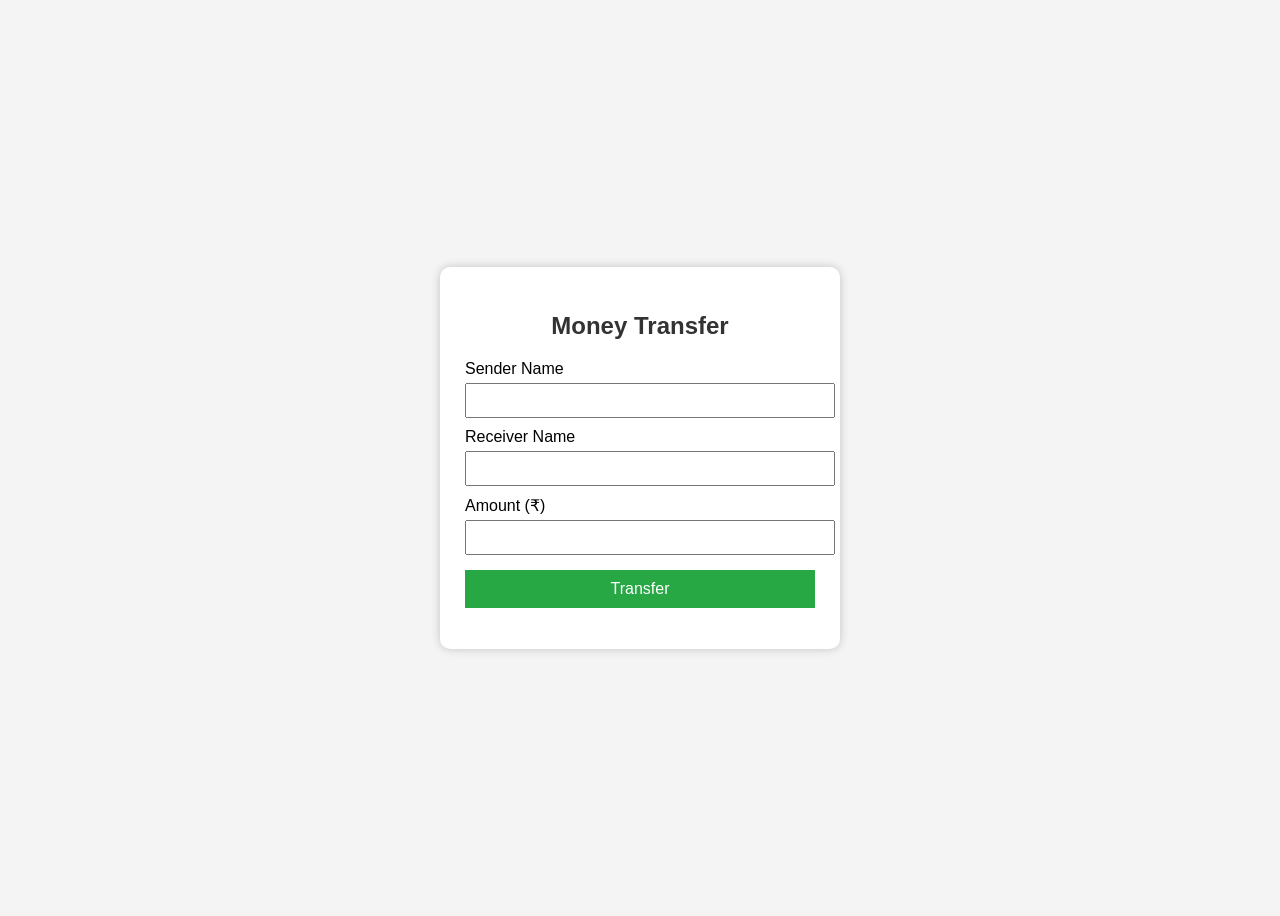
==== index.html @ 806d9703 "Add initial Money Transfer HTML structure" ====
<!DOCTYPE html>
<html>
<head>
    <title>Money Transfer</title>
    <style>
        body {
            font-family: Arial, sans-serif;
            background: #f4f4f4;
            display: flex;
            justify-content: center;
            align-items: center;
            height: 100vh;
        }

        .container {
            background: white;
            padding: 25px;
            border-radius: 10px;
            width: 350px;
            box-shadow: 0 0 10px rgba(0,0,0,0.2);
        }

        h2 {
            text-align: center;
            color: #333;
        }

        label {
            display: block;
            margin-top: 10px;
        }

        input {
            width: 100%;
            padding: 8px;
            margin-top: 5px;
        }

        button {
            width: 100%;
            padding: 10px;
            margin-top: 15px;
            background: #28a745;
            color: white;
            border: none;
            cursor: pointer;
            font-size: 16px;
        }

        button:hover {
            background: #218838;
        }

        #message {
            text-align: center;
            margin-top: 15px;
            font-weight: bold;
            color: green;
        }
    </style>
</head>
<body>

<div class="container">
    <h2>Money Transfer</h2>

    <label>Sender Name</label>
    <input type="text" id="sender">

    <label>Receiver Name</label>
    <input type="text" id="receiver">

    <label>Amount (₹)</label>
    <input type="number" id="amount">

    <button onclick="transferMoney()">Transfer</button>

    <p id="message"></p>
</div>

<script>
function transferMoney() {
    let sender = document.getElementById("sender").value;
    let receiver = document.getElementById("receiver").value;
    let amount = document.getElementById("amount").value;

    if(sender === "" || receiver === "" || amount === "") {
        document.getElementById("message").innerHTML =
            "Please fill all fields!";
        document.getElementById("message").style.color = "red";
    } else {
        document.getElementById("message").innerHTML =
            "₹" + amount + " transferred successfully from " +
            sender + " to " + receiver + "!";
        document.getElementById("message").style.color = "green";
    }
}
</script>

</body>
  </html>
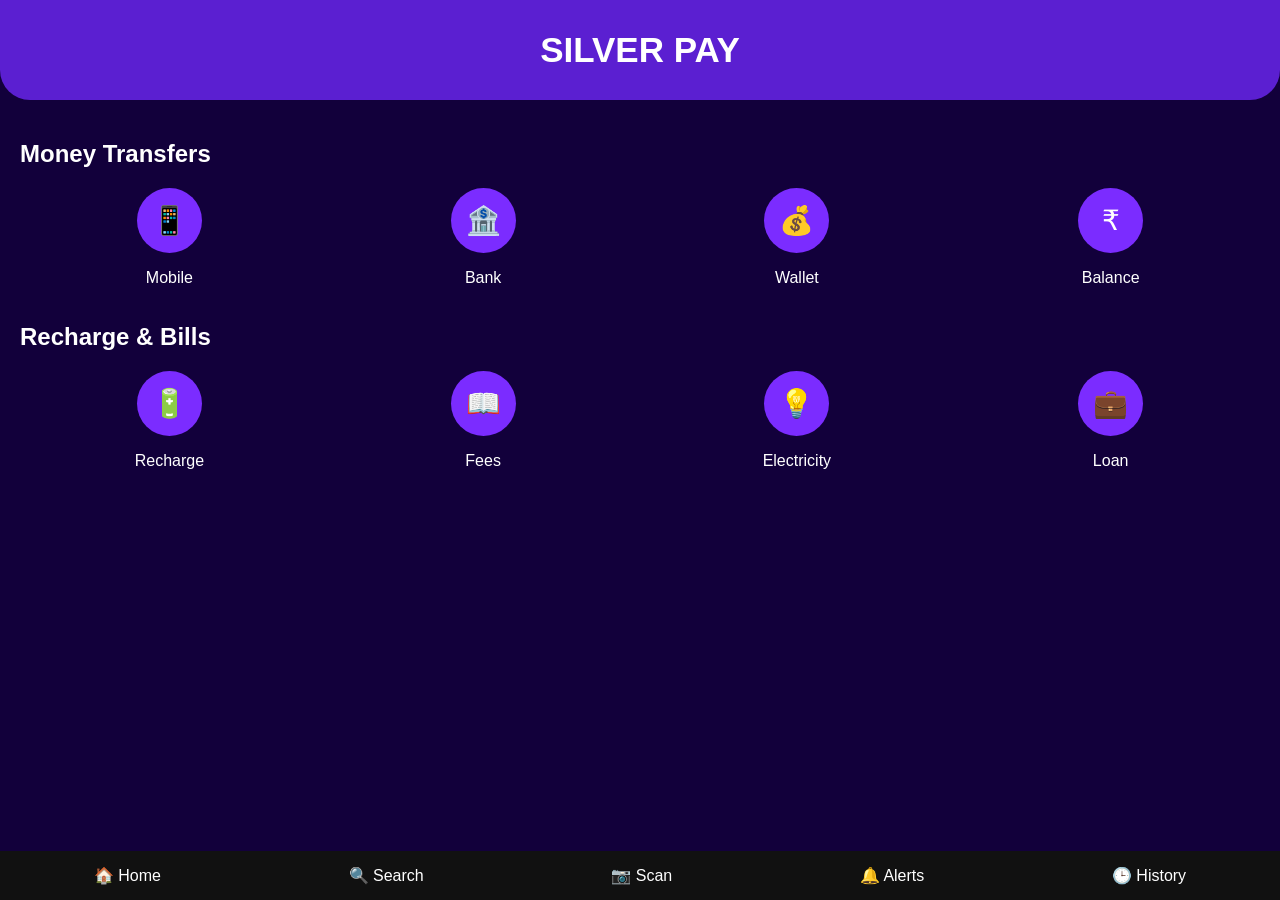
==== commit a9b21657: "Update home .html" ====
--- a/index.html
+++ b/index.html
@@ -1,101 +1,160 @@
+
 <!DOCTYPE html>
 <html>
 <head>
-    <title>Money Transfer</title>
-    <style>
-        body {
-            font-family: Arial, sans-serif;
-            background: #f4f4f4;
-            display: flex;
-            justify-content: center;
-            align-items: center;
-            height: 100vh;
-        }
+<title>Money Transfer App</title>
+<style>
+body{
+    margin:0;
+    font-family:Arial,sans-serif;
+    background:#12003b;
+    color:white;
+}
 
-        .container {
-            background: white;
-            padding: 25px;
-            border-radius: 10px;
-            width: 350px;
-            box-shadow: 0 0 10px rgba(0,0,0,0.2);
-        }
+.header{
+    background:#5b1fd1;
+    padding:30px;
+    text-align:center;
+    font-size:35px;
+    font-weight:bold;
+    border-radius:0 0 30px 30px;
+}
 
-        h2 {
-            text-align: center;
-            color: #333;
-        }
+.section{
+    padding:20px;
+}
 
-        label {
-            display: block;
-            margin-top: 10px;
-        }
+h2{
+    margin-bottom:20px;
+}
 
-        input {
-            width: 100%;
-            padding: 8px;
-            margin-top: 5px;
-        }
+.menu{
+    display:flex;
+    justify-content:space-around;
+    flex-wrap:wrap;
+    gap:15px;
+}
 
-        button {
-            width: 100%;
-            padding: 10px;
-            margin-top: 15px;
-            background: #28a745;
-            color: white;
-            border: none;
-            cursor: pointer;
-            font-size: 16px;
-        }
+.item{
+    width:90px;
+    text-align:center;
+}
 
-        button:hover {
-            background: #218838;
-        }
+.item a{
+    text-decoration:none;
+    color:white;
+}
 
-        #message {
-            text-align: center;
-            margin-top: 15px;
-            font-weight: bold;
-            color: green;
-        }
-    </style>
+.icon{
+    width:65px;
+    height:65px;
+    background:#7b2cff;
+    border-radius:50%;
+    margin:auto;
+    line-height:65px;
+    font-size:28px;
+    transition:0.3s;
+}
+
+.icon:hover{
+    background:#9a55ff;
+    transform:scale(1.1);
+}
+
+.bottom{
+    position:fixed;
+    bottom:0;
+    width:100%;
+    background:#111;
+    display:flex;
+    justify-content:space-around;
+    padding:15px 0;
+}
+</style>
 </head>
 <body>
 
-<div class="container">
-    <h2>Money Transfer</h2>
-
-    <label>Sender Name</label>
-    <input type="text" id="sender">
-
-    <label>Receiver Name</label>
-    <input type="text" id="receiver">
-
-    <label>Amount (₹)</label>
-    <input type="number" id="amount">
-
-    <button onclick="transferMoney()">Transfer</button>
-
-    <p id="message"></p>
+<div class="header">
+    SILVER PAY
 </div>
 
-<script>
-function transferMoney() {
-    let sender = document.getElementById("sender").value;
-    let receiver = document.getElementById("receiver").value;
-    let amount = document.getElementById("amount").value;
+<div class="section">
+    <h2>Money Transfers</h2>
 
-    if(sender === "" || receiver === "" || amount === "") {
-        document.getElementById("message").innerHTML =
-            "Please fill all fields!";
-        document.getElementById("message").style.color = "red";
-    } else {
-        document.getElementById("message").innerHTML =
-            "₹" + amount + " transferred successfully from " +
-            sender + " to " + receiver + "!";
-        document.getElementById("message").style.color = "green";
-    }
-}
-</script>
+    <div class="menu">
+
+        <div class="item">
+            <a href="mobile.html">
+                <div class="icon">📱</div>
+                <p>Mobile</p>
+            </a>
+        </div>
+
+        <div class="item">
+            <a href="bank.html">
+                <div class="icon">🏦</div>
+                <p>Bank</p>
+            </a>
+        </div>
+
+        <div class="item">
+            <a href="rewards.html">
+                <div class="icon">💰</div>
+                <p>Wallet</p>
+            </a>
+        </div>
+
+        <div class="item">
+            <a href="balance.html">
+                <div class="icon">₹</div>
+                <p>Balance</p>
+            </a>
+        </div>
+
+    </div>
+
+    <h2>Recharge & Bills</h2>
+
+    <div class="menu">
+
+        <div class="item">
+            <a href="recharge.html">
+                <div class="icon">🔋</div>
+                <p>Recharge</p>
+            </a>
+        </div>
+
+        <div class="item">
+            <a href="fees.html">
+                <div class="icon">📖</div>
+                <p>Fees</p>
+            </a>
+        </div>
+
+        <div class="item">
+            <a href="electricity.html">
+                <div class="icon">💡</div>
+                <p>Electricity</p>
+            </a>
+        </div>
+
+        <div class="item">
+            <a href="loan.html">
+                <div class="icon">💼</div>
+                <p>Loan</p>
+            </a>
+        </div>
+
+    </div>
+</div>
+
+<div class="bottom">
+    <span>🏠 Home</span>
+    <span>🔍 Search</span>
+    <span>📷 Scan</span>
+    <span>🔔 Alerts</span>
+    <span>🕒 History</span>
+</div>
 
 </body>
-  </html>
+</html>
